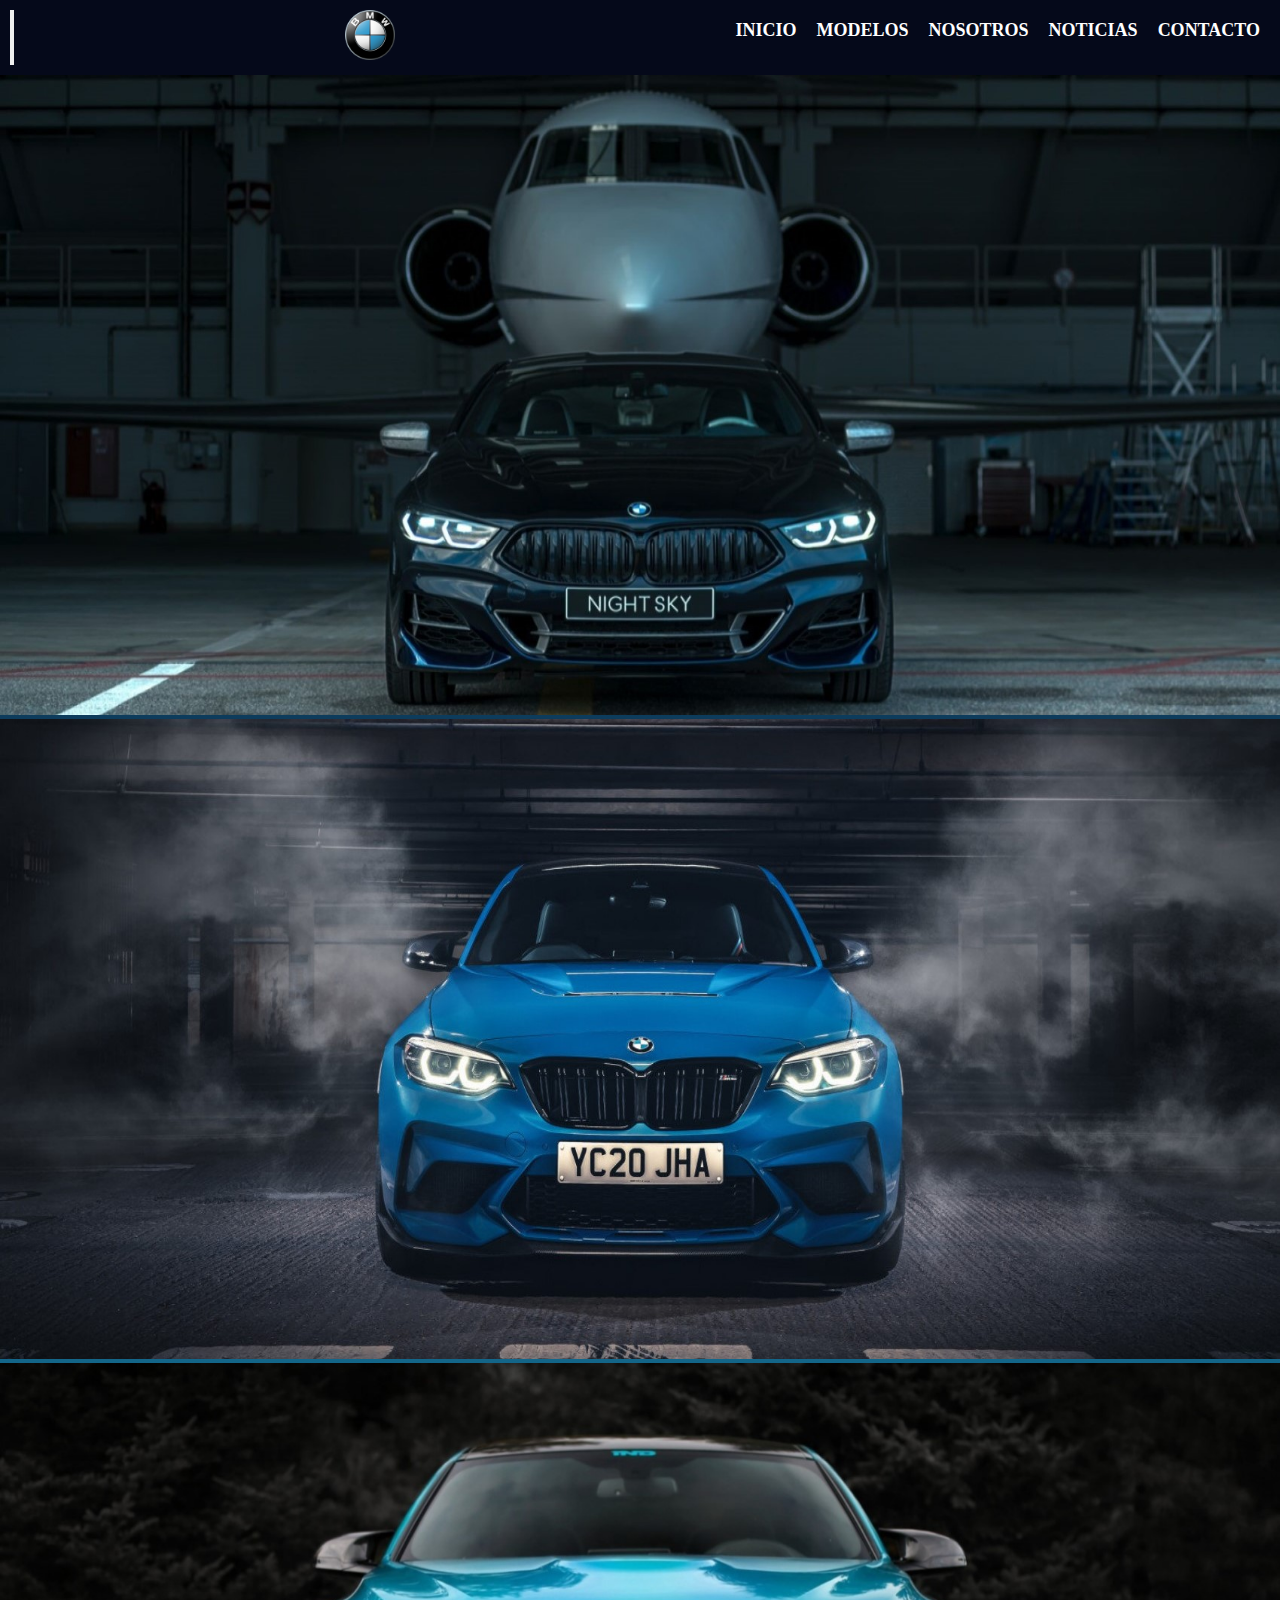
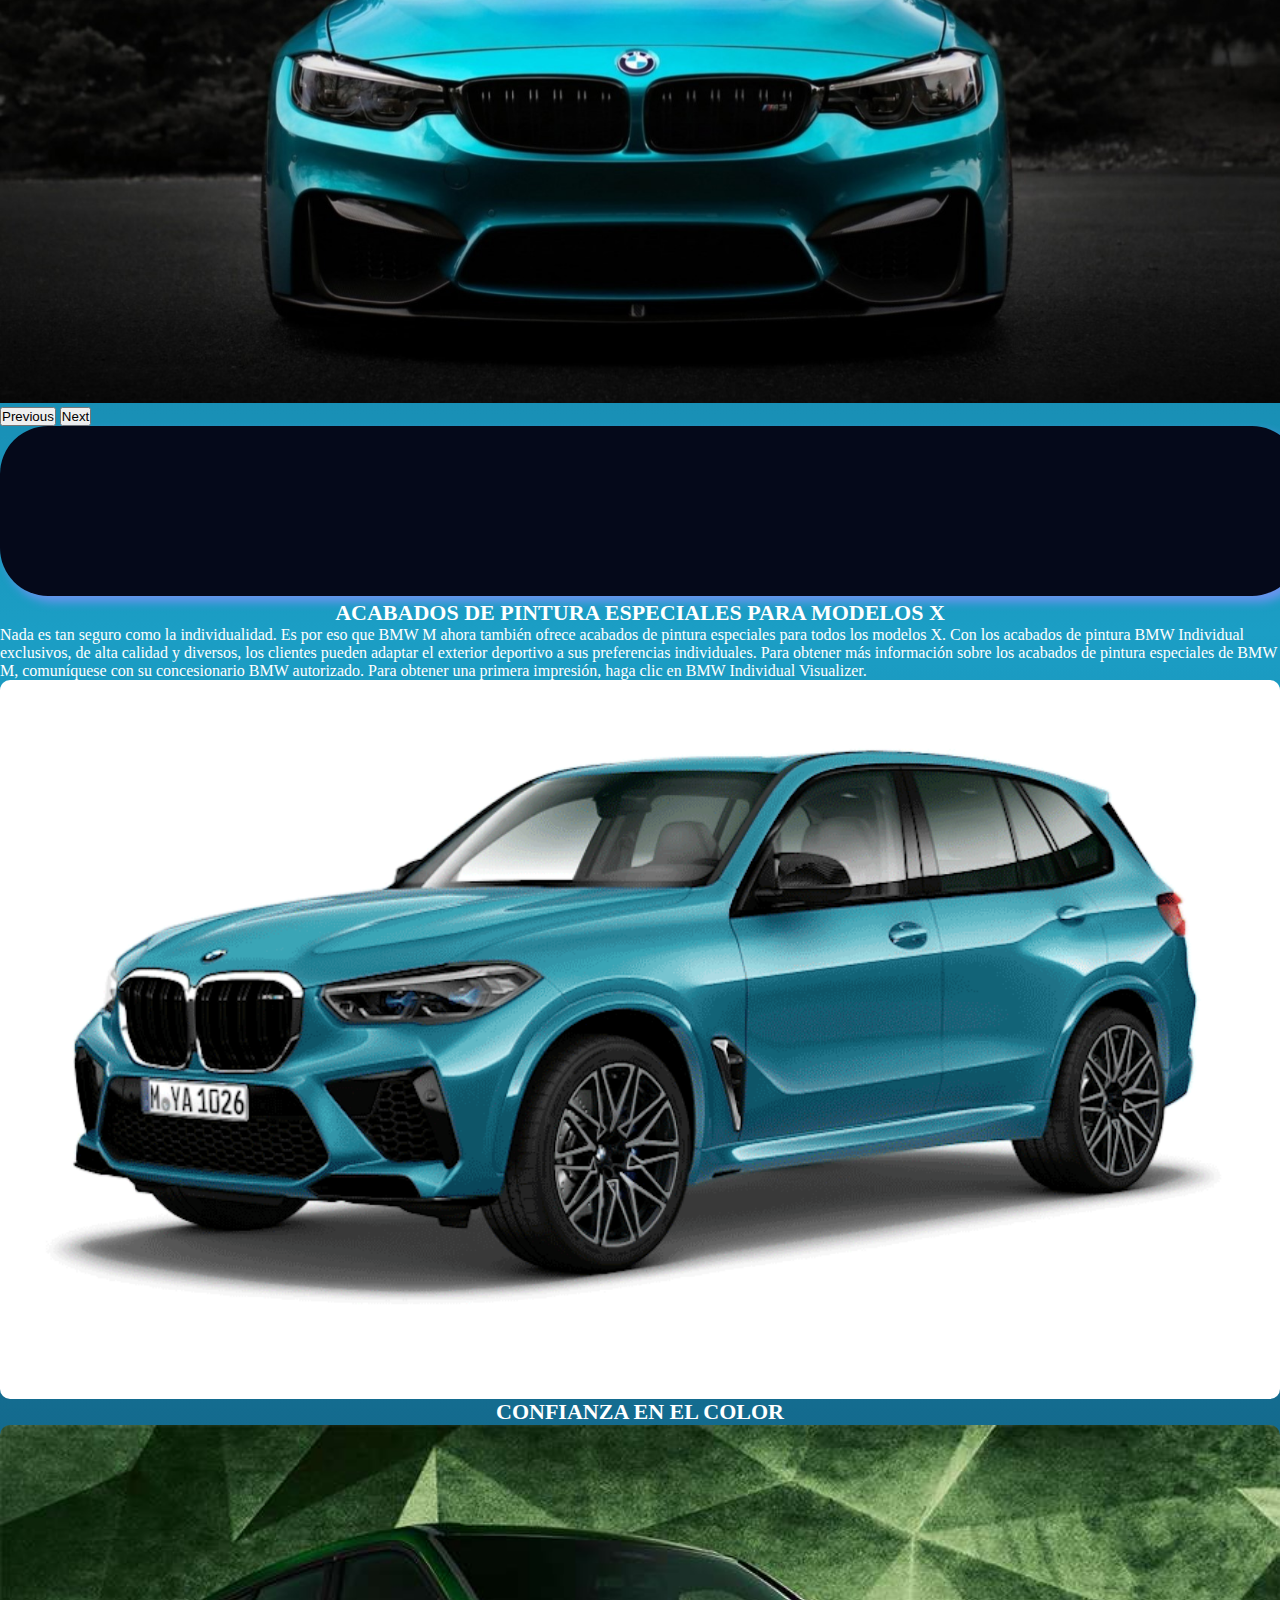
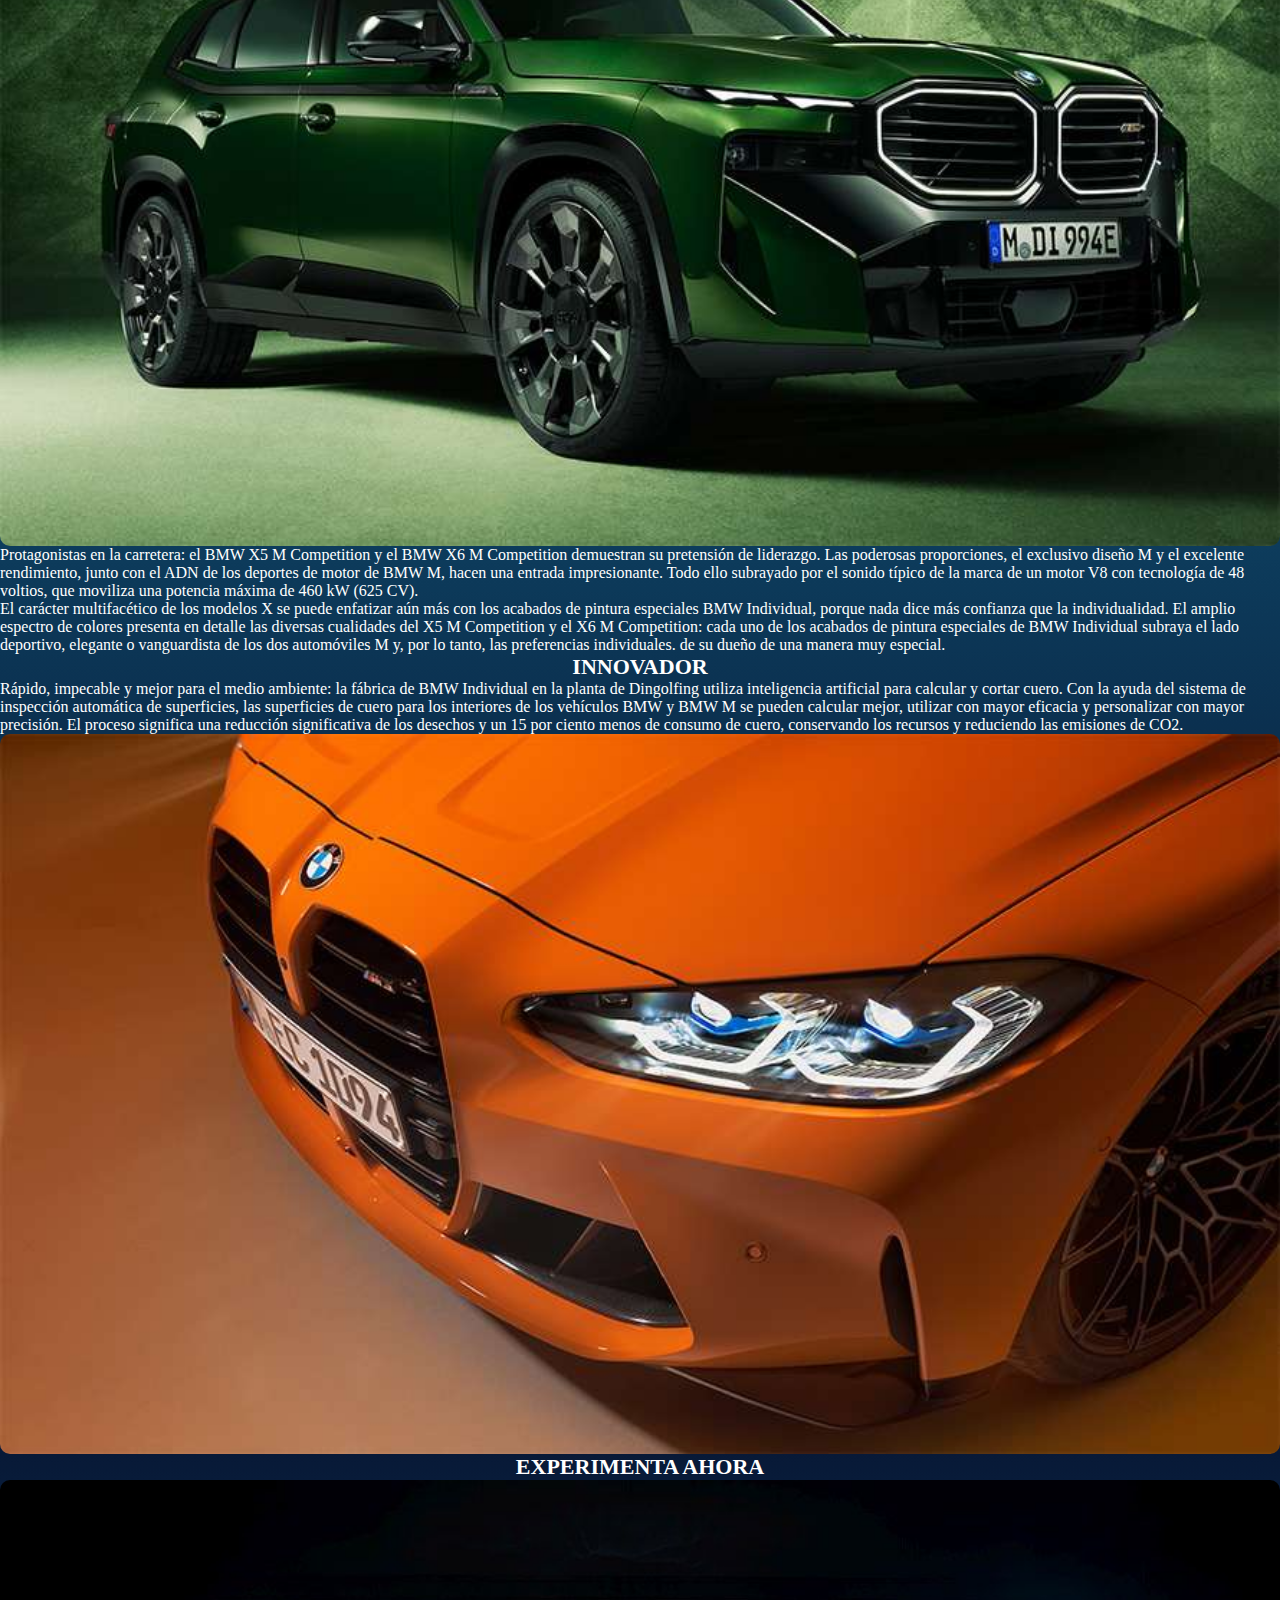
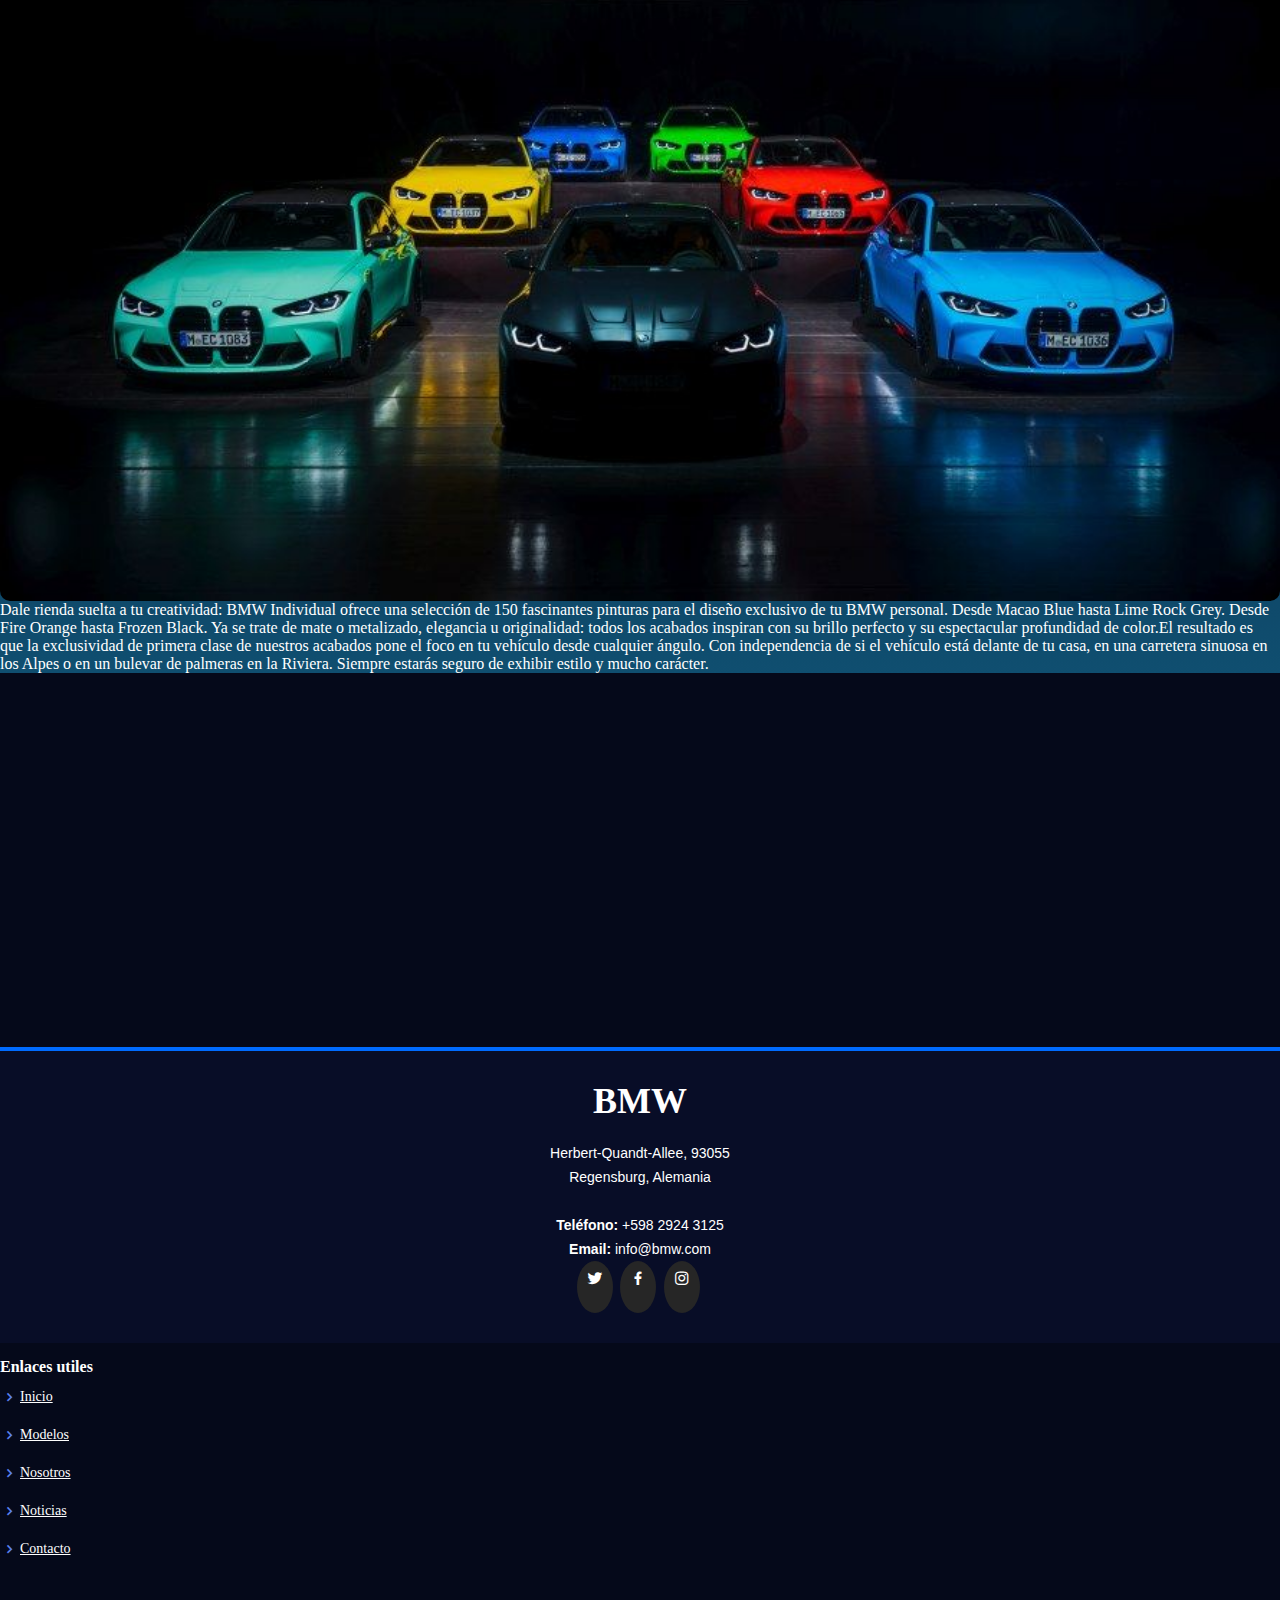
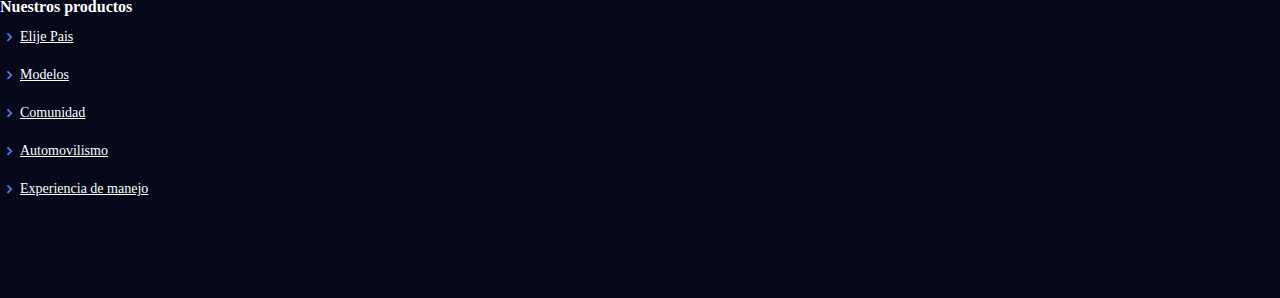
==== index.html @ 84353dc2 "arregle el modo mobile" ====
<!doctype html>
<html lang="en">

<head>
    <meta charset="utf-8">
    <meta name="viewport" content="width=device-width, initial-scale=1">
    <title>BMW_Inicio</title>
    <link href="https://cdn.jsdelivr.net/npm/bootstrap@5.3.0-alpha3/dist/css/bootstrap.min.css" rel="stylesheet"
        integrity="sha384-KK94CHFLLe+nY2dmCWGMq91rCGa5gtU4mk92HdvYe+M/SXH301p5ILy+dN9+nJOZ" crossorigin="anonymous">
    <link rel="stylesheet" href="./css/main.css">
    <link rel="stylesheet" href="./css/bootstrap-icons/bootstrap-icons.css">
    <link rel="stylesheet" href="./css/boxicons/css/boxicons.min.css">
    <link rel="stylesheet" href="https://use.fontawesome.com/releases/v5.7.2/css/all.css"
        integrity="sha384-fnmOCqbTlWIlj8LyTjo7mOUStjsKC4pOpQbqyi7RrhN7udi9RwhKkMHpvLbHG9Sr" crossorigin="anonymous">

</head>

<body>
    <div class="in-flex">
        <nav class="navbar navbar-expand-sm">
            <button class="navbar-toggler btn-menu"type="button" data-toggle="collapse" data-target="#opciones"><i class="fas fa-bars"></i>
            </button>
            <!-- logo -->
            <div class="row mt-1">
                <a class="navbar-brand logo" href="./index.html">
                    <img src="./img/Logo-1.png" alt="Logo">
                </a>
            </div>
            <!-- enlaces -->
            <div class="collapse navbar-collapse" id="opciones">
                <ul class="navbar-nav">
                    <li class="nav-item">
                        <a class="nav-link" href="./404.html">INICIO</a>
                    </li>
                    <li class="nav-item">
                        <a class="nav-link" href="./html/modelos.html">MODELOS</a>
                    </li>
                    <li class="nav-item">
                        <a class="nav-link" href="./html/nosotros.html">NOSOTROS</a>
                    </li>
                    <li class="nav-item">
                        <a class="nav-link" href="./html/noticias.html">NOTICIAS</a>
                    </li>
                    <li class="nav-item">
                        <a class="nav-link" href="./html/contacto.html">CONTACTO</a>
                    </li>
                </ul>
            </div>
        </nav>
        <script src="https://cdn.jsdelivr.net/npm/bootstrap@5.3.0-alpha3/dist/js/bootstrap.bundle.min.js"
            integrity="sha384-ENjdO4Dr2bkBIFxQpeoTz1HIcje39Wm4jDKdf19U8gI4ddQ3GYNS7NTKfAdVQSZe"
            crossorigin="anonymous"></script>
        <!-- comienza el inicio -->
        <div id="carouselExample" class="carousel slide">
            <div class="carousel-inner">
                <div class="carousel-item active">
                    <img src="./img/Inicio-1.jpg" class="d-block w-100" alt="carousel">
                </div>
                <div class="carousel-item">
                    <img src="./img/Inicio-2.jpg" class="d-block w-100" alt="carousel">
                </div>
                <div class="carousel-item">
                    <img src="./img/Inicio-3.jpg" class="d-block w-100" alt="carousel">
                </div>
            </div>
            <button class="carousel-control-prev" type="button" data-bs-target="#carouselExample" data-bs-slide="prev">
                <span class="carousel-control-prev-icon" aria-hidden="true"></span>
                <span class="visually-hidden">Previous</span>
            </button>
            <button class="carousel-control-next" type="button" data-bs-target="#carouselExample" data-bs-slide="next">
                <span class="carousel-control-next-icon" aria-hidden="true"></span>
                <span class="visually-hidden">Next</span>
            </button>
        </div>
        <section>
            <div class="container">
                <div class="row centrado mt-3">
                    <div class="col-xs-10 col-md-10 col-lg-10 imagen_iso_uno">
                        <video onloadstart="this.muted=true" autoplay loop>
                            <source src="./video/video p9b frozen.mp4">
                        </video>
                    </div>
                </div>
            </div>

        </section>
        <div class="container">
            <div class="row">
                <div class="col-12 centrado  mt-3">
                    <h1 class="titulo"> ACABADOS DE PINTURA ESPECIALES PARA MODELOS X</h1>
                </div>
                <div class="col-xs-12 col-md-8 col-lg-6">
                    <p>Nada es tan seguro como la individualidad. Es por eso que BMW M ahora
                        también
                        ofrece acabados de pintura especiales para todos los modelos X. Con los acabados de
                        pintura BMW
                        Individual exclusivos, de alta calidad y diversos, los clientes pueden adaptar el
                        exterior
                        deportivo a sus preferencias individuales. Para obtener más información sobre los
                        acabados de
                        pintura especiales de BMW M, comuníquese con su concesionario BMW autorizado. Para
                        obtener una
                        primera impresión, haga clic en BMW Individual Visualizer.</p>
                </div>
                <div class="col-xs-12 col-md-4 col-lg-6">
                    <img class="img-uno" src="./img/auto cambia de color.gif" alt="autoPintura">
                </div>
            </div>

            <div class="row">
                <div class="col-12 centrado  mt-3">
                    <p class="titulo">CONFIANZA EN EL COLOR</p>
                </div>
                <div class="col-xs-12 col-md-4 col-lg-6">
                    <img class="img-uno" src="./img/Noticias-1.jpg" alt="autoCarrera">
                </div>
                <div class="col-xs-12 col-md-8 col-lg-6">
                    <p>Protagonistas en la carretera: el BMW X5 M Competition y el BMW X6 M Competition demuestran su
                        pretensión de liderazgo. Las poderosas proporciones, el exclusivo diseño M y el excelente
                        rendimiento,
                        junto con el ADN de los deportes de motor de BMW M, hacen una entrada impresionante. Todo ello
                        subrayado
                        por el sonido típico de la marca de un motor V8 con tecnología de 48 voltios, que moviliza una
                        potencia
                        máxima de 460 kW (625 CV).
                        <br>
                        El carácter multifacético de los modelos X se puede enfatizar aún más con los acabados de
                        pintura
                        especiales BMW Individual, porque nada dice más confianza que la individualidad. El amplio
                        espectro
                        de
                        colores presenta en detalle las diversas cualidades del X5 M Competition y el X6 M Competition:
                        cada
                        uno
                        de los acabados de pintura especiales de BMW Individual subraya el lado deportivo, elegante o
                        vanguardista de los dos automóviles M y, por lo tanto, las preferencias individuales. de su
                        dueño de
                        una
                        manera muy especial.
                    </p>
                </div>
            </div>

            <div class="row">
                <div class="col-12 centrado mt-3">
                    <p class="titulo">INNOVADOR</p>
                </div>

                <div class="col-xs-12 col-md-4 col-lg-6">
                    <p>Rápido, impecable y mejor para el medio ambiente: la fábrica de BMW Individual en la planta de
                        Dingolfing utiliza inteligencia artificial para calcular y cortar cuero. Con la ayuda del
                        sistema de
                        inspección automática de superficies, las superficies de cuero para los interiores de los
                        vehículos
                        BMW
                        y BMW M se pueden calcular mejor, utilizar con mayor eficacia y personalizar con mayor
                        precisión. El
                        proceso significa una reducción significativa de los desechos y un 15 por ciento menos de
                        consumo de
                        cuero, conservando los recursos y reduciendo las emisiones de CO2.</p>
                </div>
                <div class="col-xs-12 col-md-8 col-lg-6">
                    <img class="img-uno" src="./img/Noticias-2.jpg" alt="">
                </div>


            </div>
        </div>
        <div class="container mb-3">
            <div class="row">
                <div class="col-12 centrado  mt-3">
                    <p class="titulo">EXPERIMENTA AHORA</p>
                </div>
                <div class="col-xs-12 col-md-4 col-lg-6">
                    <img class="img-uno" src="./img/imagen2.jpg" alt="">
                </div>
                <div class="col-xs-12 col-md-8 col-lg-6">
                    <p>Dale rienda suelta a tu creatividad: BMW Individual ofrece una selección de 150 fascinantes
                        pinturas para el diseño exclusivo de tu BMW personal. Desde Macao Blue hasta Lime Rock Grey.
                        Desde Fire Orange hasta Frozen Black. Ya se trate de mate o metalizado, elegancia u
                        originalidad: todos los acabados inspiran con su brillo perfecto y su espectacular profundidad
                        de color.El resultado es que la exclusividad de primera clase de nuestros acabados pone el foco
                        en tu vehículo desde cualquier ángulo. Con independencia de si el vehículo está delante de tu
                        casa, en una carretera sinuosa en los Alpes o en un bulevar de palmeras en la Riviera. Siempre
                        estarás seguro de exhibir estilo y mucho carácter.</p>
                </div>
            </div>
        </div>
        <footer id="footer">
            <div class="footer-top">
                <div class="container">
                    <div id="map-container" class="mb-5">
                        <iframe class="col-xs-12 col-md-12 col-lg-12"
                            src="https://www.google.com/maps/embed?pb=!1m14!1m8!1m3!1d10911.696575192764!2d9.7690736!3d49.7746303!3m2!1i1024!2i768!4f13.1!3m3!1m2!1s0x479fc39e97a8637b%3A0x3435eaac93a4405a!2sBMW%20Plant%206.10!5e0!3m2!1ses!2ses!4v1651936706956!5m2!1ses!2ses"
                            width="600" style="border:0; width: 100%; height: 310px;" allowfullscreen="" loading="lazy"
                            referrerpolicy="no-referrer-when-downgrade"></iframe>
                    </div>
                    <div class="row">
                        <div class="col-lg-5 col-md-6">
                            <div class="footer-info">
                                <h3>BMW</h3>
                                <p>
                                    Herbert-Quandt-Allee, 93055 <br>
                                    Regensburg, Alemania<br><br>
                                    <strong>Teléfono:</strong> +598 2924 3125<br>
                                    <strong>Email:</strong> info@bmw.com<br>
                                </p>
                                <div class="social-links mt-3">
                                    <a href="https://twitter.com/bmwmotorsport" class="twitter"><i
                                            class="bx bxl-twitter"></i></a>
                                    <a href="https://www.facebook.com/BMW.M/" class="facebook"><i
                                            class="bx bxl-facebook"></i></a>
                                    <a href="https://www.instagram.com/bmwm/" class="instagram"><i
                                            class="bx bxl-instagram"></i></a>
                                </div>
                            </div>
                        </div>
                        <div class="col-lg-3 col-md-6 footer-links">
                            <h4>Enlaces utiles</h4>
                            <ul>
                                <li><i class="bx bx-chevron-right"></i> <a href="./index.html">Inicio</a></li>
                                <li><i class="bx bx-chevron-right"></i> <a href="./modelos.html">Modelos</a></li>
                                <li><i class="bx bx-chevron-right"></i> <a href="./nosotros.html">Nosotros</a></li>
                                <li><i class="bx bx-chevron-right"></i> <a href="./noticias.html">Noticias</a></li>
                                <li><i class="bx bx-chevron-right"></i> <a href="./contacto.html">Contacto</a></li>
                            </ul>
                        </div>
                        <div class="col-lg-3 col-md-6 footer-links">
                            <h4>Nuestros productos</h4>
                            <ul>
                                <li><i class="bx bx-chevron-right"></i> <a
                                        href="https://www.bmw-m.com/en/footer/metanavigation/bmw-in-your-country.html">Elije
                                        Pais</a></li>
                                <li><i class="bx bx-chevron-right"></i><a
                                        href="https://www.bmw-m.com/en/topics/all-models.html">Modelos</a></li>
                                <li><i class="bx bx-chevron-right"></i> <a
                                        href="https://community.bmw-m.com/en/welcome">Comunidad</a></li>
                                <li><i class="bx bx-chevron-right"></i> <a
                                        href="https://www.bmw-m.com/en/fastlane/motorsport/motorsport.html">Automovilismo</a>
                                </li>
                                <li><i class="bx bx-chevron-right"></i> <a
                                        href="https://www.bmw-m.com/en/fastlane/driving-experience/bmw-m-driving-experience.html">Experiencia
                                        de manejo</a></li>
                            </ul>
                        </div>
                    </div>
                </div>
            </div>
        </footer>
        <script src="https://code.jquery.com/jquery-3.2.1.slim.min.js"
            integrity="sha384-KJ3o2DKtIkvYIK3UENzmM7KCkRr/rE9/Qpg6aAZGJwFDMVNA/GpGFF93hXpG5KkN"
            crossorigin="anonymous"></script>
        <script src="https://cdnjs.cloudflare.com/ajax/libs/popper.js/1.12.9/umd/popper.min.js"
            integrity="sha384-ApNbgh9B+Y1QKtv3Rn7W3mgPxhU9K/ScQsAP7hUibX39j7fakFPskvXusvfa0b4Q"
            crossorigin="anonymous"></script>
        <script src="https://maxcdn.bootstrapcdn.com/bootstrap/4.0.0/js/bootstrap.min.js"
            integrity="sha384-JZR6Spejh4U02d8jOt6vLEHfe/JQGiRRSQQxSfFWpi1MquVdAyjUar5+76PVCmYl"
            crossorigin="anonymous"></script>
</body>
</div>

</html>
---- css/main.css ----
@charset "UTF-8";
* {
  padding: 0%;
  margin: 0%;
  font-family: Century "Franklin Gothic Medium", "Arial Narrow", Arial, sans-serif;
}

body {
  background: linear-gradient(#060d2a, #1b9ec5, #060d2a, #1b9ec5);
  color: white;
}

/* Esto es el menu */
.in-flex {
  min-width: 300px;
}

.menu {
  background: #333;
}

.btn-menu {
  color: #fff;
  font-size: 25px;
}

.navbar-toggler:focus {
  box-shadow: none;
}

.nav-link {
  color: #fff;
}

.collapse {
  justify-content: end;
}

.nav-link {
  color: white !important;
  font-weight: bold;
}

.nav-link:hover {
  color: #329ad9 !important;
  font-weight: bold;
}

nav {
  display: flex;
  justify-content: space-between;
  background-color: #05091a;
  color: #fff;
  padding: 10px;
}

.navbar {
  color: #fff;
  position: sticky;
  top: 0;
  z-index: 999;
}

nav ul {
  list-style-type: none;
  margin: 0;
  padding: 0%;
  display: flex;
  justify-content: space-between;
}

nav li {
  margin: 10px;
}

nav a {
  color: #fff;
  text-decoration: none;
  font-size: 18px;
}

.logo {
  z-index: 999;
  cursor: pointer;
}

.logo img {
  height: 50px;
}

/* comienza el inicio */
.img-uno {
  width: 100%;
  display: block;
  margin: auto;
  border-radius: 10px;
}

.card-title {
  padding-left: 15px;
  -moz-text-align-last: center;
  text-align-last: center;
}

.card-text {
  padding-left: 15px;
  -moz-text-align-last: center;
  text-align-last: center;
}

.imagen_iso_uno video {
  padding: 10px;
  background-color: #05091a;
  border-radius: 3rem;
  width: 100%;
  box-shadow: 6px 6px 10px #6b94ef;
}

.titulo {
  font-size: 22px;
  font-weight: bold;
}

.centrado {
  place-content: center;
  margin-left: 0px !important;
  margin-right: 0px !important;
  text-align: center;
}

#footer {
  /*background: #0c0c0c;*/
  background: #05091a;
  padding: 0 0 30px 0;
  color: #fff;
  font-size: 14px;
}

#footer .footer-top {
  padding: 60px 0 30px 0;
}

#footer .footer-top .footer-info {
  margin-bottom: 15px;
  /* background: #191919;*/
  background: rgba(8, 14, 40, 0.95);
  color: #fff;
  /*border-top: 4px solid #cc1616;*/
  border-top: 4px solid #006bff;
  text-align: center;
  padding: 30px 20px;
}

#footer .footer-top .footer-info h3 {
  font-size: 36px;
  margin: 0 0 20px 0;
  padding: 2px 0 2px 0;
  line-height: 1;
  font-weight: 700;
}

#footer .footer-top .footer-info p {
  font-size: 14px;
  line-height: 24px;
  margin-bottom: 0;
  font-family: "Raleway", sans-serif;
}

#footer .footer-top .social-links a {
  font-size: 18px;
  display: inline-block;
  background: #262626;
  color: #fff;
  line-height: 1;
  padding: 8px 0;
  margin-right: 4px;
  border-radius: 50%;
  text-align: center;
  width: 36px;
  height: 36px;
  transition: 0.3s;
}

#footer .footer-top .social-links a:hover {
  /* background: #cc1616;*/
  background: #4073ba;
  color: #fff;
  text-decoration: none;
}

#footer .footer-top h4 {
  font-size: 16px;
  font-weight: 600;
  color: #fff;
  position: relative;
  padding-bottom: 12px;
}

#footer .footer-top .footer-links {
  margin-bottom: 30px;
}

#footer .footer-top .footer-links ul {
  list-style: none;
  padding: 0;
  margin: 0;
}

#footer .footer-top .footer-links ul i {
  padding-right: 2px;
  /*color: #ed5b5b;*/
  color: #5b81ed;
  font-size: 18px;
  line-height: 1;
}

#footer .footer-top .footer-links ul li {
  padding: 10px 0;
  display: flex;
  align-items: center;
}

#footer .footer-top .footer-links ul li:first-child {
  padding-top: 0;
}

#footer .footer-top .footer-links ul a {
  color: #fff;
  transition: 0.3s;
  display: inline-block;
  line-height: 1;
}

#footer .footer-top .footer-links ul a:hover {
  /*color: #eb4444;*/
  color: #329ad9;
}

#footer .footer-top .footer-newsletter form {
  margin-top: 30px;
  background: #fff;
  padding: 6px 10px;
  position: relative;
  border-radius: 4;
}

#footer .footer-top .footer-newsletter form input[type=email] {
  border: 0;
  padding: 4px;
  width: calc(100% - 110px);
}

#footer .footer-top .footer-newsletter form input[type=submit] {
  position: absolute;
  top: 0;
  right: 0;
  bottom: 0;
  border: 0;
  background: none;
  font-size: 16px;
  padding: 0 20px;
  background: #cc1616;
  color: #fff;
  transition: 0.3s;
  border-radius: 4;
}

#footer .footer-top .footer-newsletter form input[type=submit]:hover {
  background: #e82d2d;
}

#footer .copyright {
  border-top: 1px solid #262626;
  text-align: center;
  padding-top: 30px;
}

#footer .credits {
  padding-top: 5px;
  text-align: center;
  font-size: 13px;
  color: #fff;
}

#footer .credits a {
  /* color: #e82d2d;*/
  color: #329ad9;
}

.header {
  color: #36a0ff;
  font-size: 27px;
  padding: 10px;
}

.bigicon {
  font-size: 35px;
  color: #36a0ff;
}

.form-group {
  display: flex;
  margin-bottom: 10px;
}

.button-enviar {
  background-color: white;
  color: #36a0ff;
  font-weight: bold;
  margin: 0;
  padding-bottom: 5px;
  width: 120px;
  padding-top: 0px;
}

.button-enviar:hover {
  color: white;
  background-color: #36a0ff;
}

.div-noticias {
  display: grid;
  grid-template-columns: 1fr 1fr;
  grid-column-gap: 20px;
  margin-top: 25px;
}

.sec-padding {
  padding-left: 25px;
  padding-right: 25px;
}

.img-noticia {
  width: 100%;
}

.titulo-noticia {
  position: absolute;
  top: 70px;
  color: #14647d;
  margin-left: 10px;
}

.noticias {
  position: relative;
}

@media only screen and (max-width: 600px) {
  .div-noticias {
    grid-template-columns: 1fr;
  }
}
@media only screen and (max-width: 768px) {
  .div-noticias {
    grid-template-columns: 1fr;
  }
}
@media only screen and (max-width: 992px) {
  .div-noticias {
    grid-template-columns: 1fr;
  }
}
img {
  width: 100%;
}

.animacion-escritura {
  overflow: hidden; /* Oculta el exceso de texto que aún no se ha escrito */
  animation: escribir 2s steps(40) forwards; /* Duración de la animación y número de pasos */
}

@keyframes escribir {
  0% {
    width: 50%; /* Inicia con una anchura de 0 */
  }
  100% {
    width: 100%; /* Llega a la anchura completa del texto */
    border-right: 0px;
  }
}/*# sourceMappingURL=main.css.map */
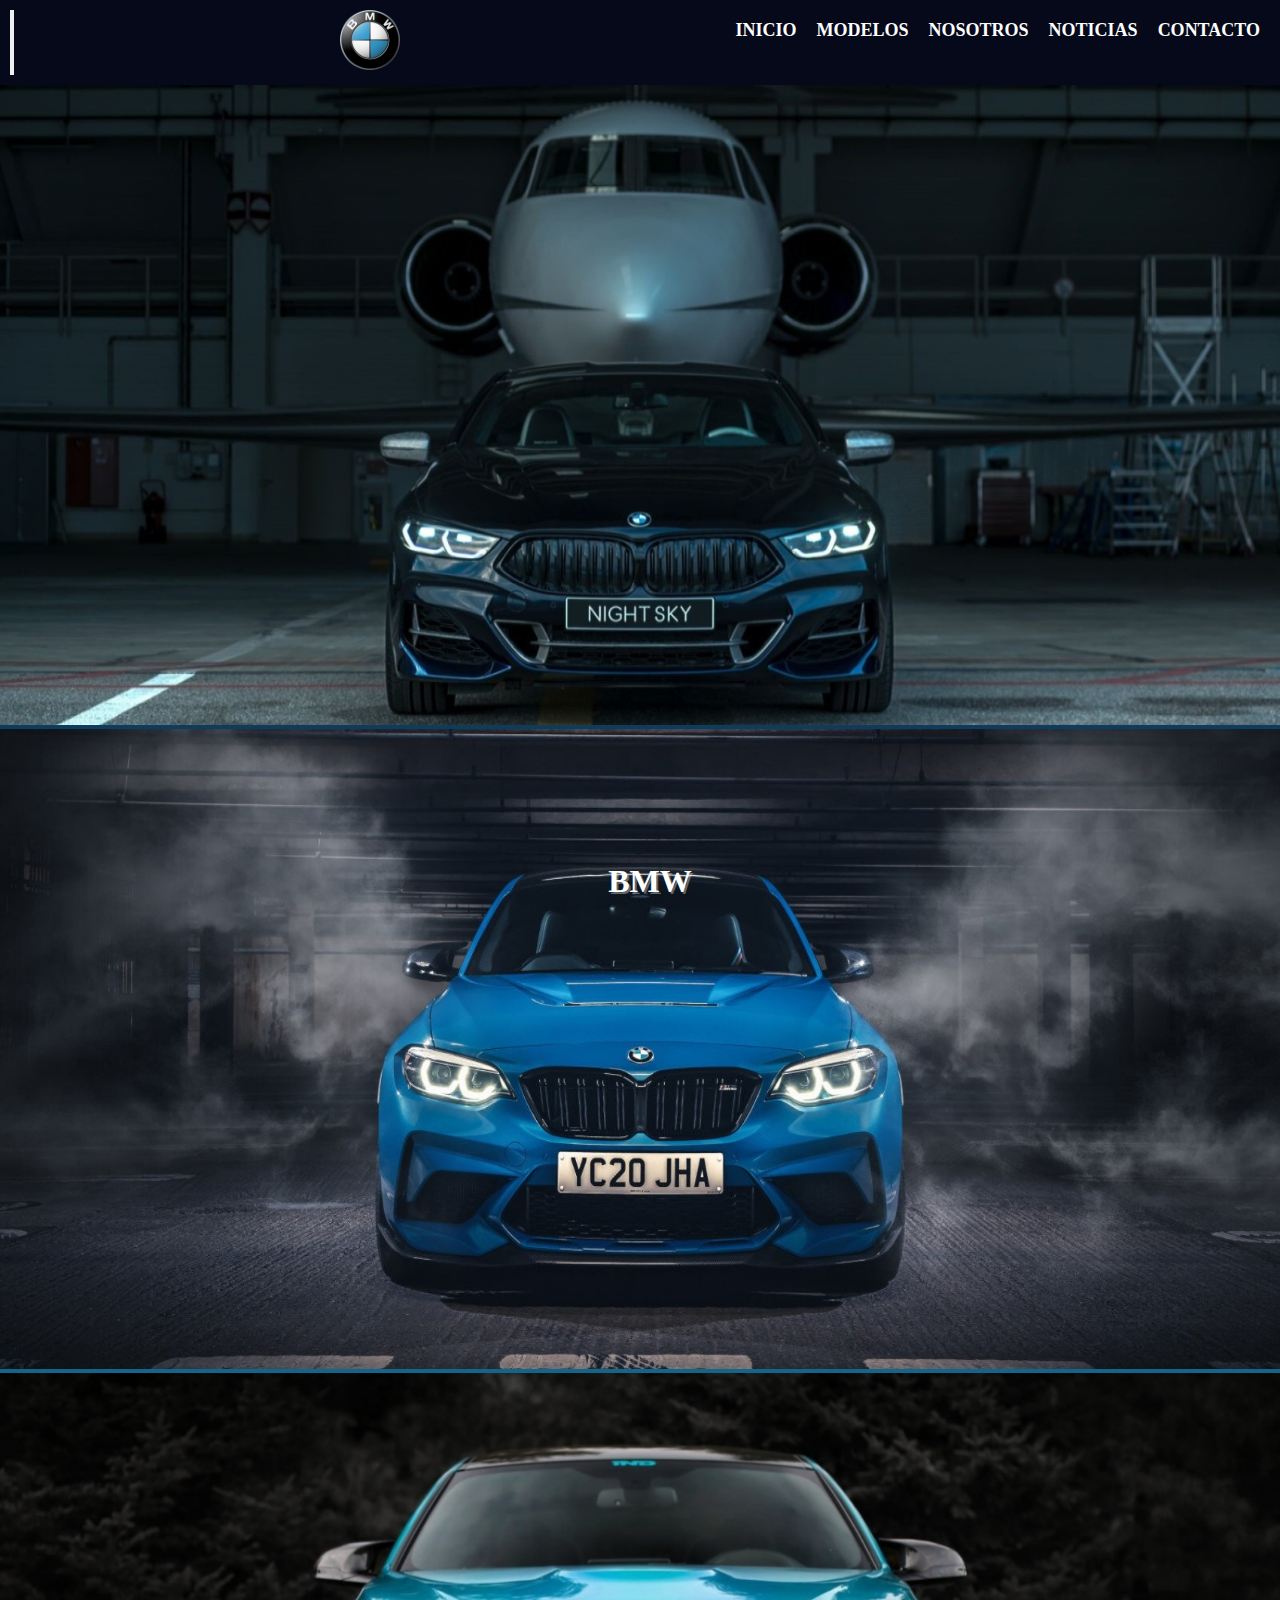
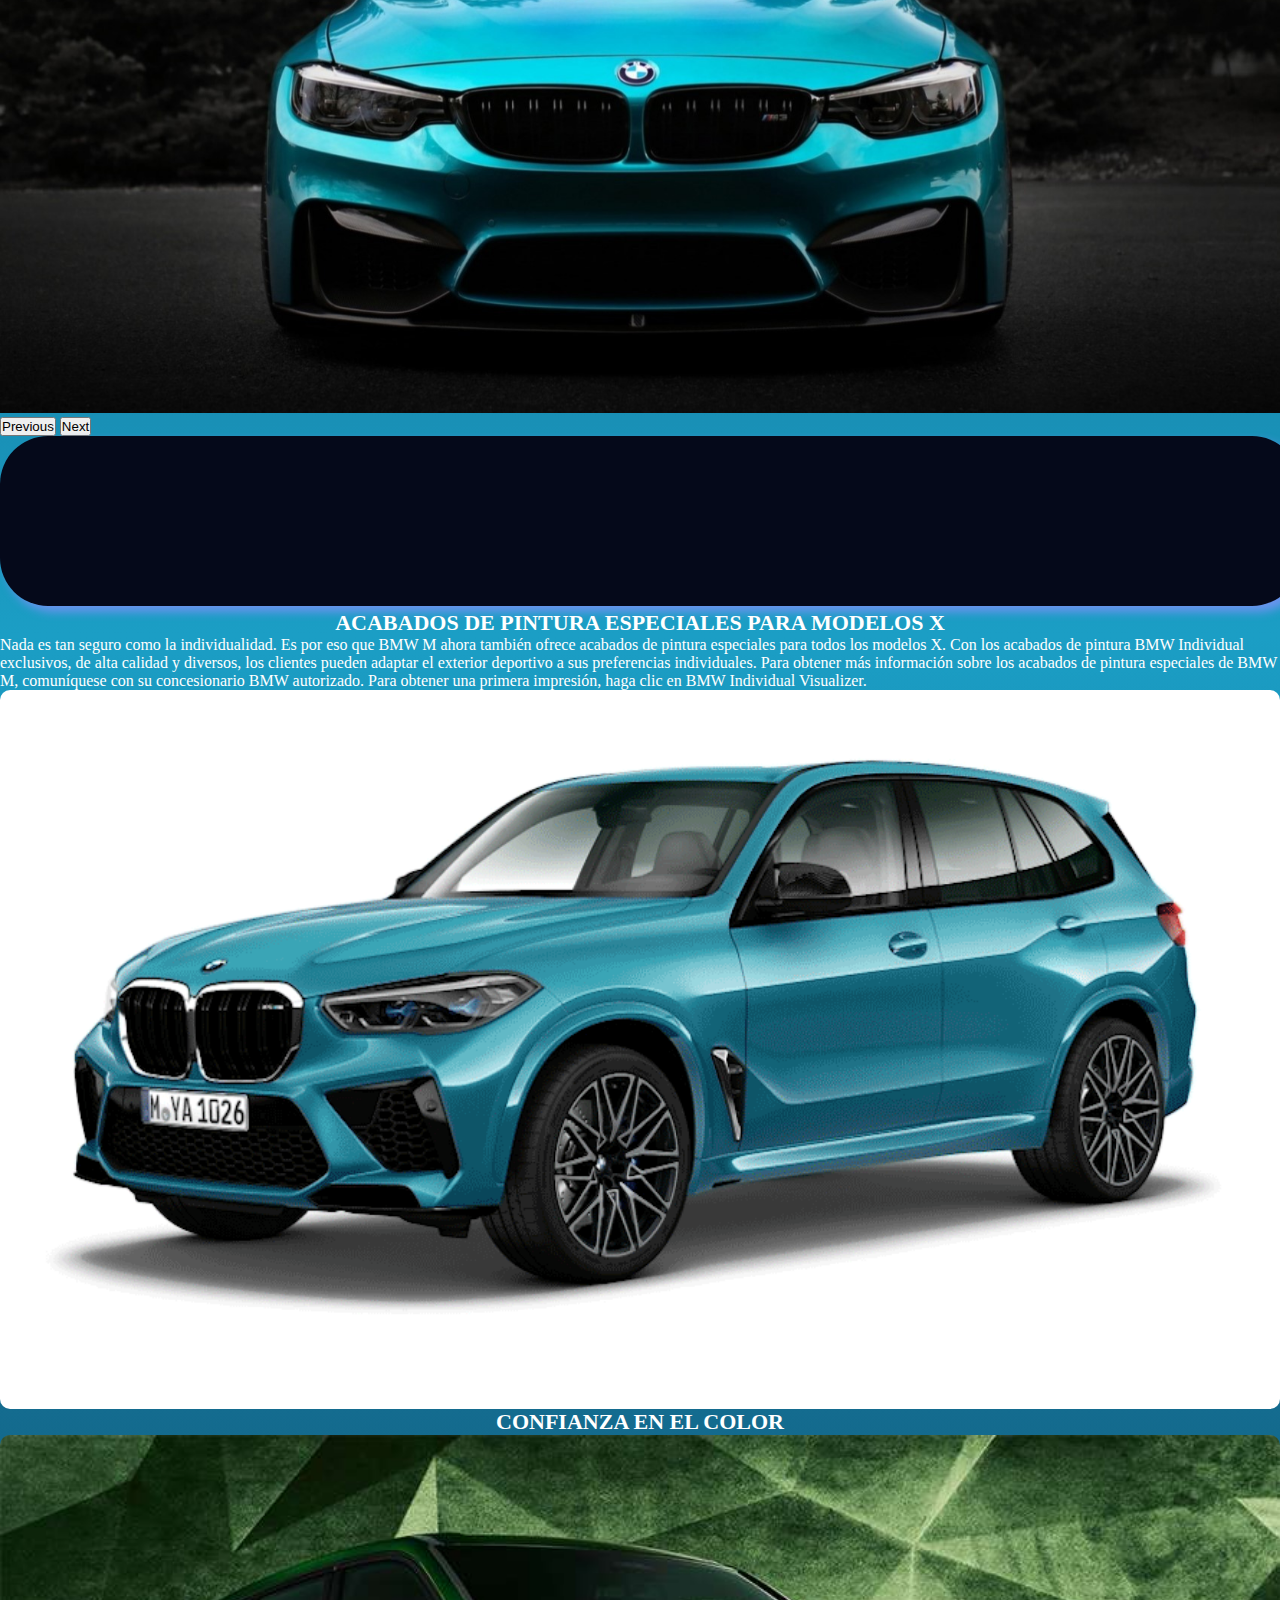
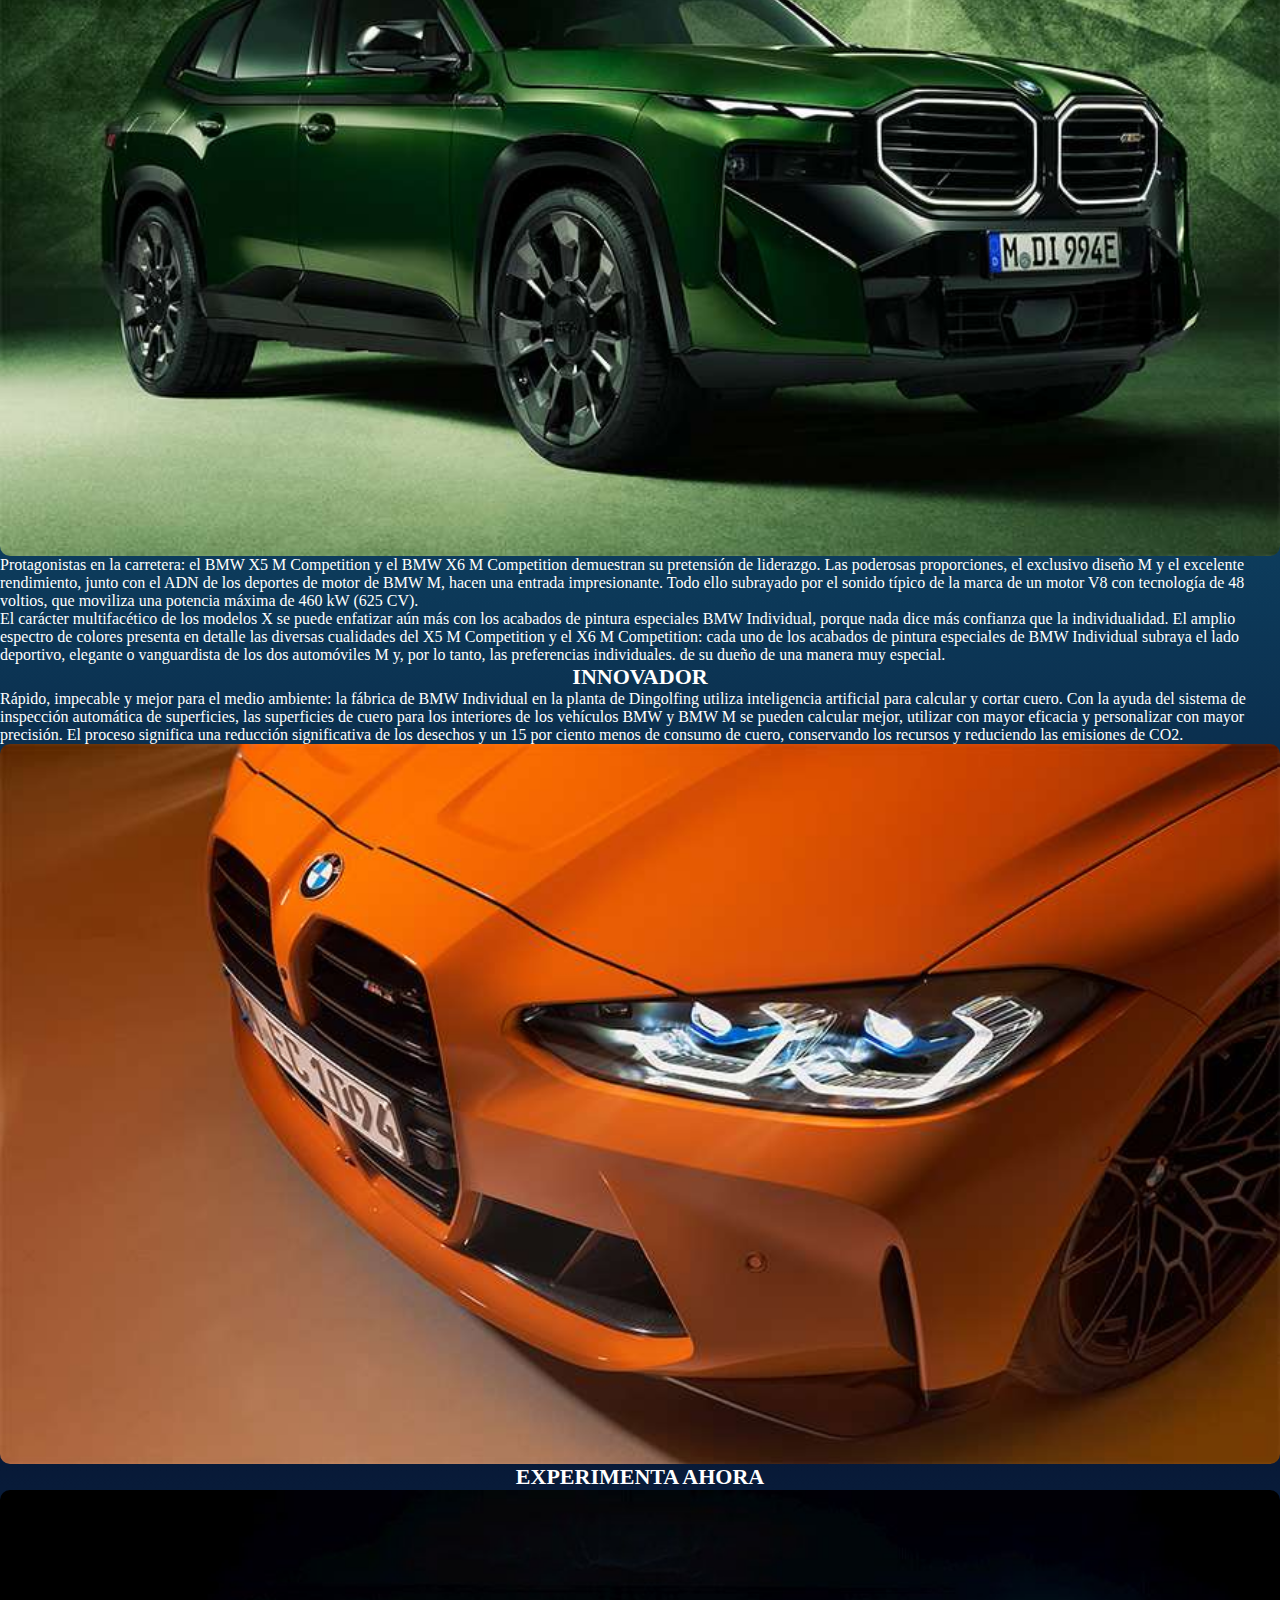
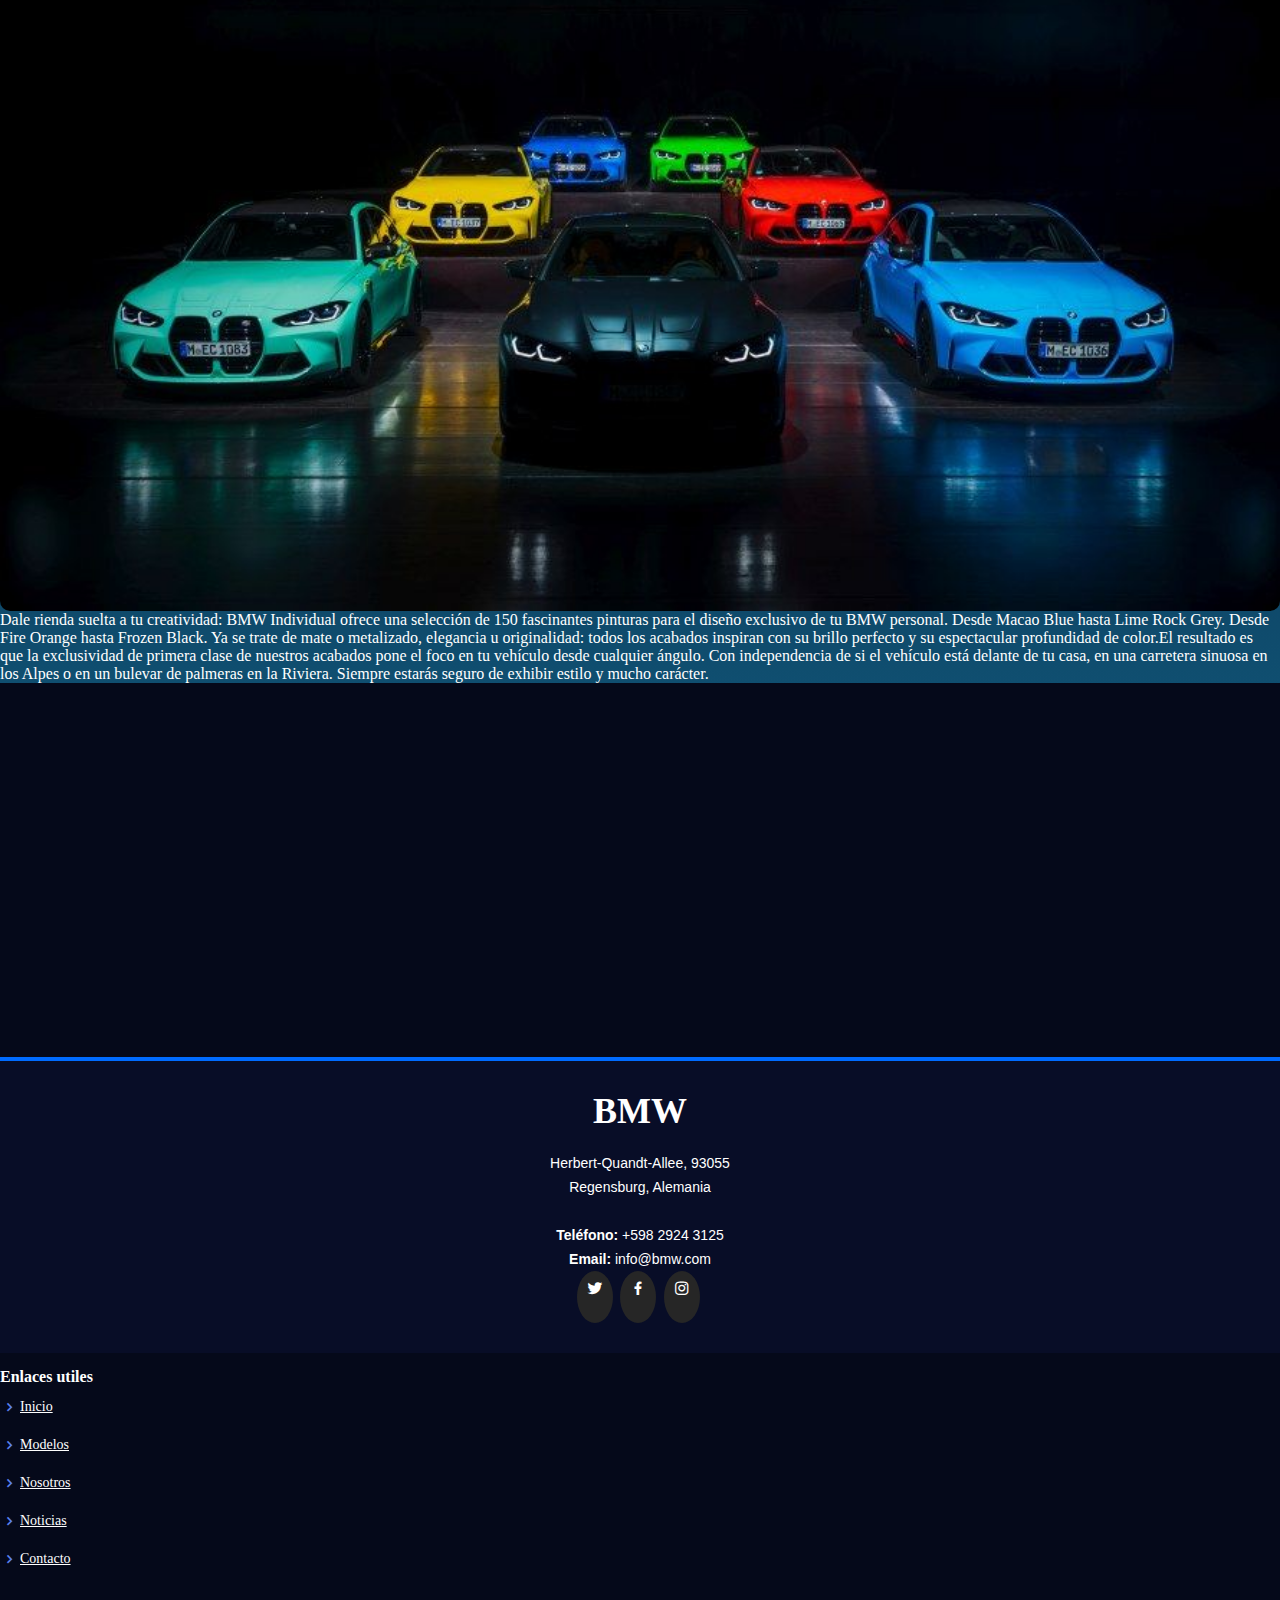
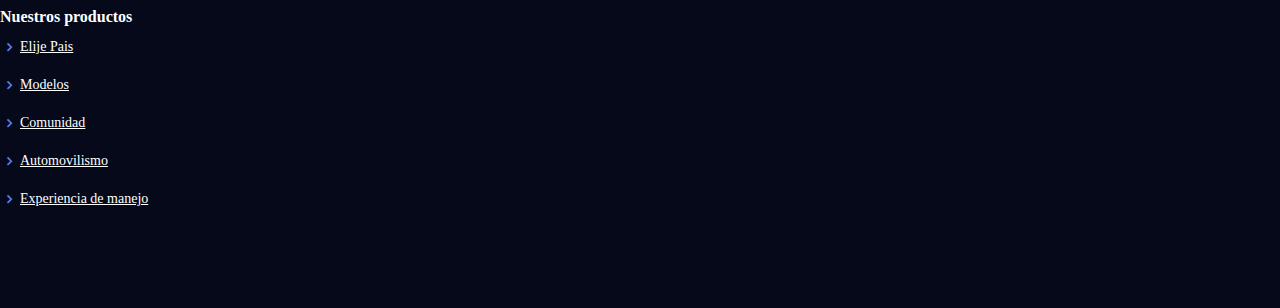
==== commit ca83a098: "se arregla el SEO" ====
--- a/index.html
+++ b/index.html
@@ -4,7 +4,9 @@
 <head>
     <meta charset="utf-8">
     <meta name="viewport" content="width=device-width, initial-scale=1">
-    <title>BMW_Inicio</title>
+    <meta name="description" content="Descubre el inicio de las reconocida marcas de alta gama de autos.">
+    <title>BMW Inicio</title>
+    <link rel="icon" type="image/png" href="./img/Logo-1.png">
     <link href="https://cdn.jsdelivr.net/npm/bootstrap@5.3.0-alpha3/dist/css/bootstrap.min.css" rel="stylesheet"
         integrity="sha384-KK94CHFLLe+nY2dmCWGMq91rCGa5gtU4mk92HdvYe+M/SXH301p5ILy+dN9+nJOZ" crossorigin="anonymous">
     <link rel="stylesheet" href="./css/main.css">
@@ -12,16 +14,16 @@
     <link rel="stylesheet" href="./css/boxicons/css/boxicons.min.css">
     <link rel="stylesheet" href="https://use.fontawesome.com/releases/v5.7.2/css/all.css"
         integrity="sha384-fnmOCqbTlWIlj8LyTjo7mOUStjsKC4pOpQbqyi7RrhN7udi9RwhKkMHpvLbHG9Sr" crossorigin="anonymous">
-
 </head>
 
 <body>
     <div class="in-flex">
         <nav class="navbar navbar-expand-sm">
-            <button class="navbar-toggler btn-menu"type="button" data-toggle="collapse" data-target="#opciones"><i class="fas fa-bars"></i>
+            <button class="navbar-toggler btn-menu" type="button" data-toggle="collapse" data-target="#opciones"><i
+                    class="fas fa-bars"></i>
             </button>
             <!-- logo -->
-            <div class="row mt-1">
+            <div class="row" class="col-xs-1 col-md-1 col-lg-1 mt-1 mb-1">
                 <a class="navbar-brand logo" href="./index.html">
                     <img src="./img/Logo-1.png" alt="Logo">
                 </a>
@@ -30,7 +32,7 @@
             <div class="collapse navbar-collapse" id="opciones">
                 <ul class="navbar-nav">
                     <li class="nav-item">
-                        <a class="nav-link" href="./404.html">INICIO</a>
+                        <a class="nav-link" href="./index.html">INICIO</a>
                     </li>
                     <li class="nav-item">
                         <a class="nav-link" href="./html/modelos.html">MODELOS</a>
@@ -51,27 +53,34 @@
             integrity="sha384-ENjdO4Dr2bkBIFxQpeoTz1HIcje39Wm4jDKdf19U8gI4ddQ3GYNS7NTKfAdVQSZe"
             crossorigin="anonymous"></script>
         <!-- comienza el inicio -->
-        <div id="carouselExample" class="carousel slide">
-            <div class="carousel-inner">
-                <div class="carousel-item active">
-                    <img src="./img/Inicio-1.jpg" class="d-block w-100" alt="carousel">
-                </div>
-                <div class="carousel-item">
-                    <img src="./img/Inicio-2.jpg" class="d-block w-100" alt="carousel">
-                </div>
-                <div class="carousel-item">
-                    <img src="./img/Inicio-3.jpg" class="d-block w-100" alt="carousel">
-                </div>
-            </div>
-            <button class="carousel-control-prev" type="button" data-bs-target="#carouselExample" data-bs-slide="prev">
-                <span class="carousel-control-prev-icon" aria-hidden="true"></span>
-                <span class="visually-hidden">Previous</span>
-            </button>
-            <button class="carousel-control-next" type="button" data-bs-target="#carouselExample" data-bs-slide="next">
-                <span class="carousel-control-next-icon" aria-hidden="true"></span>
-                <span class="visually-hidden">Next</span>
-            </button>
-        </div>
+        <header>
+            <div id="carouselExample" class="carousel slidenoticias">
+
+                <div class="carousel-inner">
+                    <div class="carousel-item active">
+                        <img src="./img/Inicio-1.jpg" class="d-block w-100" alt="carousel">
+                    </div>
+                    <div class="carousel-item">
+                        <img src="./img/Inicio-2.jpg" class="d-block w-100" alt="carousel">
+                    </div>
+                    <div class="carousel-item">
+                        <img src="./img/Inicio-3.jpg" class="d-block w-100" alt="carousel">
+                    </div>
+                </div>
+                <h1 class="titulo-inicio">BMW</h1>
+
+                <button class="carousel-control-prev" type="button" data-bs-target="#carouselExample"
+                    data-bs-slide="prev">
+                    <span class="carousel-control-prev-icon" aria-hidden="true"></span>
+                    <span class="visually-hidden">Previous</span>
+                </button>
+                <button class="carousel-control-next" type="button" data-bs-target="#carouselExample"
+                    data-bs-slide="next">
+                    <span class="carousel-control-next-icon" aria-hidden="true"></span>
+                    <span class="visually-hidden">Next</span>
+                </button>
+            </div>
+        </header>
         <section>
             <div class="container">
                 <div class="row centrado mt-3">
@@ -87,7 +96,7 @@
         <div class="container">
             <div class="row">
                 <div class="col-12 centrado  mt-3">
-                    <h1 class="titulo"> ACABADOS DE PINTURA ESPECIALES PARA MODELOS X</h1>
+                    <h2 class="titulo"> ACABADOS DE PINTURA ESPECIALES PARA MODELOS X</h2>
                 </div>
                 <div class="col-xs-12 col-md-8 col-lg-6">
                     <p>Nada es tan seguro como la individualidad. Es por eso que BMW M ahora
--- a/css/main.css
+++ b/css/main.css
@@ -3,144 +3,129 @@
   padding: 0%;
   margin: 0%;
   font-family: Century "Franklin Gothic Medium", "Arial Narrow", Arial, sans-serif;
-}
-
-body {
+  /* Esto es el menu */
+  /* comienza el inicio */
+}
+* body {
   background: linear-gradient(#060d2a, #1b9ec5, #060d2a, #1b9ec5);
   color: white;
 }
-
-/* Esto es el menu */
-.in-flex {
+* .in-flex {
   min-width: 300px;
 }
-
-.menu {
+* .menu {
   background: #333;
 }
-
-.btn-menu {
+* .btn-menu {
   color: #fff;
   font-size: 25px;
 }
-
-.navbar-toggler:focus {
+* .navbar-toggler:focus {
   box-shadow: none;
 }
-
-.nav-link {
-  color: #fff;
-}
-
-.collapse {
+* .nav-link {
+  color: #fff;
+}
+* .collapse {
   justify-content: end;
 }
-
-.nav-link {
+* .nav-link {
   color: white !important;
   font-weight: bold;
 }
-
-.nav-link:hover {
+* .nav-link:hover {
   color: #329ad9 !important;
   font-weight: bold;
 }
-
-nav {
+* nav {
   display: flex;
   justify-content: space-between;
   background-color: #05091a;
   color: #fff;
   padding: 10px;
 }
-
-.navbar {
+* .navbar {
   color: #fff;
   position: sticky;
   top: 0;
   z-index: 999;
 }
-
-nav ul {
+* nav ul {
   list-style-type: none;
   margin: 0;
   padding: 0%;
   display: flex;
   justify-content: space-between;
 }
-
-nav li {
+* nav li {
   margin: 10px;
 }
-
-nav a {
+* nav a {
   color: #fff;
   text-decoration: none;
   font-size: 18px;
 }
-
-.logo {
-  z-index: 999;
-  cursor: pointer;
-}
-
-.logo img {
-  height: 50px;
-}
-
-/* comienza el inicio */
-.img-uno {
+* .titulo-inicio {
+  position: absolute;
+  bottom: 0px;
+  color: #ffffff;
+  margin-left: 10px;
   width: 100%;
+  text-align: center;
+  text-shadow: 2px 2px rgba(255, 255, 255, 0.3411764706);
+}
+* .logo img {
+  max-height: 60px;
+  height: auto;
+  max-width: 60px;
+}
+* h1 {
+  color: #ffffff;
+  text-shadow: 2px 2px rgba(255, 255, 255, 0.3411764706);
+}
+* .img-uno {
   display: block;
   margin: auto;
   border-radius: 10px;
 }
-
-.card-title {
+* .card-title {
   padding-left: 15px;
   -moz-text-align-last: center;
   text-align-last: center;
 }
-
-.card-text {
+* .card-text {
   padding-left: 15px;
   -moz-text-align-last: center;
   text-align-last: center;
 }
-
-.imagen_iso_uno video {
+* .imagen_iso_uno video {
   padding: 10px;
   background-color: #05091a;
   border-radius: 3rem;
   width: 100%;
   box-shadow: 6px 6px 10px #6b94ef;
 }
-
-.titulo {
+* .titulo {
   font-size: 22px;
   font-weight: bold;
 }
-
-.centrado {
+* .centrado {
   place-content: center;
   margin-left: 0px !important;
   margin-right: 0px !important;
   text-align: center;
 }
-
-#footer {
+* #footer {
   /*background: #0c0c0c;*/
   background: #05091a;
   padding: 0 0 30px 0;
   color: #fff;
   font-size: 14px;
 }
-
-#footer .footer-top {
+* #footer .footer-top {
   padding: 60px 0 30px 0;
 }
-
-#footer .footer-top .footer-info {
+* #footer .footer-top .footer-info {
   margin-bottom: 15px;
   /* background: #191919;*/
   background: rgba(8, 14, 40, 0.95);
@@ -150,23 +135,20 @@
   text-align: center;
   padding: 30px 20px;
 }
-
-#footer .footer-top .footer-info h3 {
+* #footer .footer-top .footer-info h3 {
   font-size: 36px;
   margin: 0 0 20px 0;
   padding: 2px 0 2px 0;
   line-height: 1;
   font-weight: 700;
 }
-
-#footer .footer-top .footer-info p {
+* #footer .footer-top .footer-info p {
   font-size: 14px;
   line-height: 24px;
   margin-bottom: 0;
   font-family: "Raleway", sans-serif;
 }
-
-#footer .footer-top .social-links a {
+* #footer .footer-top .social-links a {
   font-size: 18px;
   display: inline-block;
   background: #262626;
@@ -180,77 +162,65 @@
   height: 36px;
   transition: 0.3s;
 }
-
-#footer .footer-top .social-links a:hover {
+* #footer .footer-top .social-links a:hover {
   /* background: #cc1616;*/
   background: #4073ba;
   color: #fff;
   text-decoration: none;
 }
-
-#footer .footer-top h4 {
+* #footer .footer-top h4 {
   font-size: 16px;
   font-weight: 600;
   color: #fff;
   position: relative;
   padding-bottom: 12px;
 }
-
-#footer .footer-top .footer-links {
+* #footer .footer-top .footer-links {
   margin-bottom: 30px;
 }
-
-#footer .footer-top .footer-links ul {
+* #footer .footer-top .footer-links ul {
   list-style: none;
   padding: 0;
   margin: 0;
 }
-
-#footer .footer-top .footer-links ul i {
+* #footer .footer-top .footer-links ul i {
   padding-right: 2px;
   /*color: #ed5b5b;*/
   color: #5b81ed;
   font-size: 18px;
   line-height: 1;
 }
-
-#footer .footer-top .footer-links ul li {
+* #footer .footer-top .footer-links ul li {
   padding: 10px 0;
   display: flex;
   align-items: center;
 }
-
-#footer .footer-top .footer-links ul li:first-child {
+* #footer .footer-top .footer-links ul li:first-child {
   padding-top: 0;
 }
-
-#footer .footer-top .footer-links ul a {
+* #footer .footer-top .footer-links ul a {
   color: #fff;
   transition: 0.3s;
   display: inline-block;
   line-height: 1;
 }
-
-#footer .footer-top .footer-links ul a:hover {
+* #footer .footer-top .footer-links ul a:hover {
   /*color: #eb4444;*/
   color: #329ad9;
 }
-
-#footer .footer-top .footer-newsletter form {
+* #footer .footer-top .footer-newsletter form {
   margin-top: 30px;
   background: #fff;
   padding: 6px 10px;
   position: relative;
   border-radius: 4;
 }
-
-#footer .footer-top .footer-newsletter form input[type=email] {
+* #footer .footer-top .footer-newsletter form input[type=email] {
   border: 0;
   padding: 4px;
   width: calc(100% - 110px);
 }
-
-#footer .footer-top .footer-newsletter form input[type=submit] {
+* #footer .footer-top .footer-newsletter form input[type=submit] {
   position: absolute;
   top: 0;
   right: 0;
@@ -264,46 +234,37 @@
   transition: 0.3s;
   border-radius: 4;
 }
-
-#footer .footer-top .footer-newsletter form input[type=submit]:hover {
+* #footer .footer-top .footer-newsletter form input[type=submit]:hover {
   background: #e82d2d;
 }
-
-#footer .copyright {
+* #footer .copyright {
   border-top: 1px solid #262626;
   text-align: center;
   padding-top: 30px;
 }
-
-#footer .credits {
+* #footer .credits {
   padding-top: 5px;
   text-align: center;
   font-size: 13px;
   color: #fff;
 }
-
-#footer .credits a {
+* #footer .credits a {
   /* color: #e82d2d;*/
   color: #329ad9;
 }
-
-.header {
+* .header {
   color: #36a0ff;
-  font-size: 27px;
   padding: 10px;
 }
-
-.bigicon {
+* .bigicon {
   font-size: 35px;
   color: #36a0ff;
 }
-
-.form-group {
+* .form-group {
   display: flex;
   margin-bottom: 10px;
 }
-
-.button-enviar {
+* .button-enviar {
   background-color: white;
   color: #36a0ff;
   font-weight: bold;
@@ -312,63 +273,54 @@
   width: 120px;
   padding-top: 0px;
 }
-
-.button-enviar:hover {
+* .button-enviar:hover {
   color: white;
   background-color: #36a0ff;
 }
-
-.div-noticias {
+* .div-noticias {
   display: grid;
   grid-template-columns: 1fr 1fr;
   grid-column-gap: 20px;
   margin-top: 25px;
 }
-
-.sec-padding {
+* .sec-padding {
   padding-left: 25px;
   padding-right: 25px;
 }
-
-.img-noticia {
+* .img-noticia {
   width: 100%;
 }
-
-.titulo-noticia {
+* .titulo-noticia {
   position: absolute;
   top: 70px;
   color: #14647d;
   margin-left: 10px;
 }
-
-.noticias {
+* .noticias {
   position: relative;
 }
-
 @media only screen and (max-width: 600px) {
-  .div-noticias {
+  * .div-noticias {
     grid-template-columns: 1fr;
   }
 }
 @media only screen and (max-width: 768px) {
-  .div-noticias {
+  * .div-noticias {
     grid-template-columns: 1fr;
   }
 }
 @media only screen and (max-width: 992px) {
-  .div-noticias {
+  * .div-noticias {
     grid-template-columns: 1fr;
   }
 }
-img {
+* img {
   width: 100%;
 }
-
-.animacion-escritura {
+* .animacion-escritura {
   overflow: hidden; /* Oculta el exceso de texto que aún no se ha escrito */
   animation: escribir 2s steps(40) forwards; /* Duración de la animación y número de pasos */
 }
-
 @keyframes escribir {
   0% {
     width: 50%; /* Inicia con una anchura de 0 */
